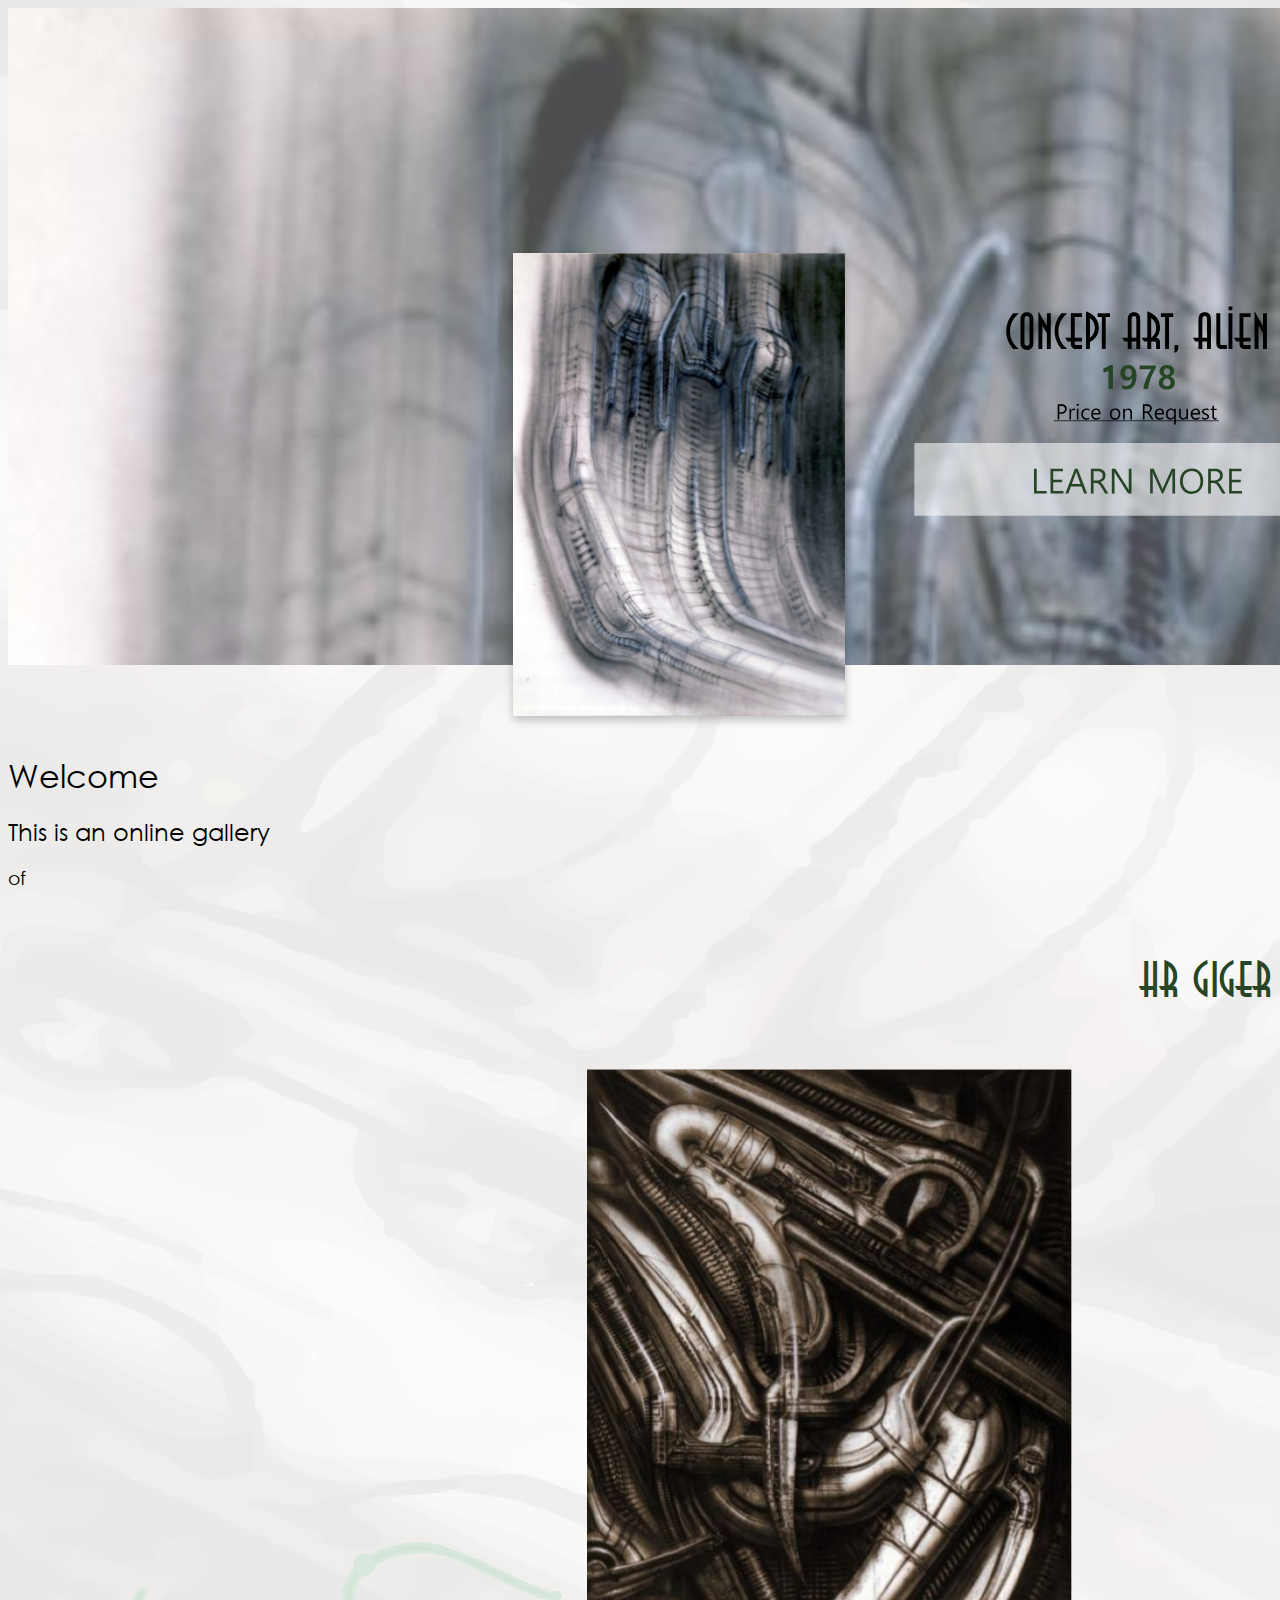
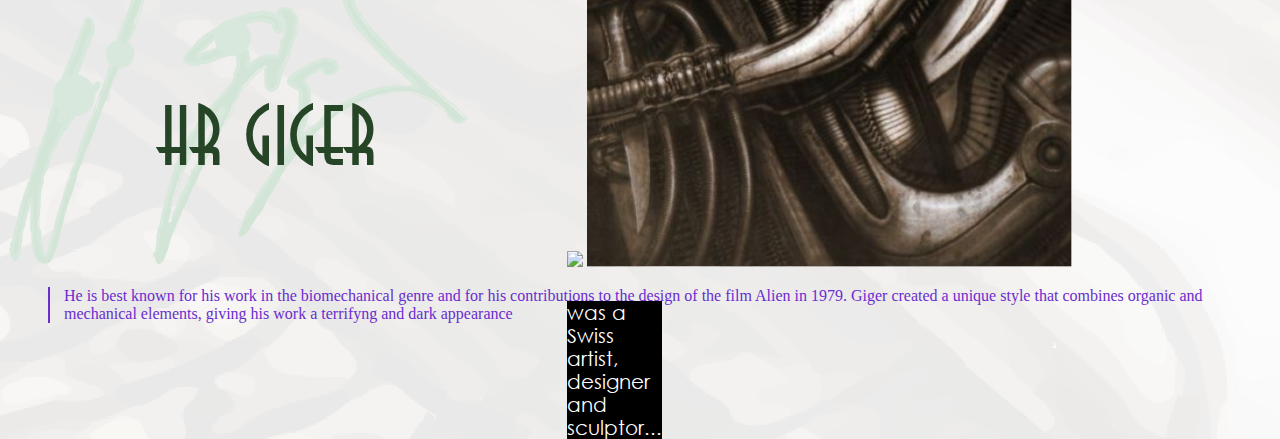
==== home.html @ b07eece2 "22" ====
<!DOCTYPE html>
<html lang="en">

<head>
    <meta charset="UTF-8">
    <meta name="viewport" content="width=device-width, initia-scale=1.0">
    <link rel="stylesheet" href="h1.css">
    <title>Document</title>
    <style type="text/css"> 
        H1,H2,h3 { 
         font-family: Century Gothic-Regular;
        
         font-weight: lighter;
         
        }

       </style>
    <style type="text/css"> 
        H4 { 
         font-family: Anastasia-Regular;
        
         font-weight: lighter;
         font-size: 300%;
         color: #264426;
         text-align: right;
        }
       </style>
</head>
<body background="./images/home/back.svg">
    
    <img src="images\home\banner.svg"/>
    <h1 font-size: 50%> Welcome </h1>
    <h2 font-size: 300% > This is an online gallery </h2>
    <h3 font-size: 200% > of </h3>
    <h4> HR GIGER </h4>
    
<div class = example1>
    <img src="images\home\pod.svg">
    <span>HR GIGER</span>
</div>    
<div class = example2>
    <img src="images\home\ph1.svg">
    <span>was a Swiss artist, designer and sculptor...</span>
</div>
<img src="images\home\ph2.svg">
</p>

<blockquote>
  <p font-family: Anastasia-Regular>
    He is best known for his work in the biomechanical genre and for his contributions to
        the design of the film Alien in 1979. Giger created a unique style that combines organic
             and mechanical elements, giving his work a terrifyng and dark appearance
  </p>
</blockquote>



</body>
</html>
---- h1.css ----
@font-face {
  font-family: "Anastasia-Regular";
  src: url("./fonts/ANASTAS.TTF");
  font-style: normal;
  font-display: swap;
}
@font-face {
  font-family: "Century Gothic-Regular";
  src: url("./fonts/centurygothic.ttf");
  font-style: normal;
  font-display: swap;
}
.home{
  color: black;
  font-size: 2em;
  font-family: "Century Gothic-Regular";
  margin-top: 35px;
}
img.background {
  min-height: 100%;
  min-width: 640px;
  width: 100%;
  height: auto;
  position: fixed;
  top: 0;
  left: 0;

  /* Зависит от размера изображения */
  @media screen and (max-width: 640px){
	img.bg {
	  left: 50%;
	  margin-left: -320px;
	}
  }
}
img.logo {
  min-height: 76%;
  min-width: 640px;
  width: 30%;
  height: auto;
  position: fixed;
  top: 350;
  left: 0;


  @media screen and (max-width: 640px){
	img.bg {
	  left: 50%;
	  margin-left: -320px;
	}
  }
}

.menu-text{
  color: #F1EEE9;
  font-size: 2em;
  font-family: "Century Gothic-Regular";
  margin-top: 35px;
}

.left {
  text-align: left;
}

.center {
  text-align: center;
}

.right {
  text-align: right;
}

.justify {
  text-align: justify;
}


.example1 {
  display:inline-block;  
  position:relative;

}
.example1 span {
  display:inline-block;
  position:absolute;
  top:150px;  
  left:150px;
   
  /* Оформление текста */
  font-family: Anastasia-Regular;
        
  font-weight: lighter;
  font-size: 500%;
  color: #264426;
  

}

.example2 {
  display:inline-block;  
  position:relative;

}
.example2 span {
  display:inline-block;
  position:absolute;
  top:50px;  
  left:0px;
   
  /* Оформление текста */
  color:#FFF;
  font-family:Century Gothic-Regular;
  font-size:20px;
   
  /* Фон */
  background-color:black;

}
blockquote {
  padding-left: 14px;
  border-left: 2px solid #6a2cce;

  color: #6a2cce;
}
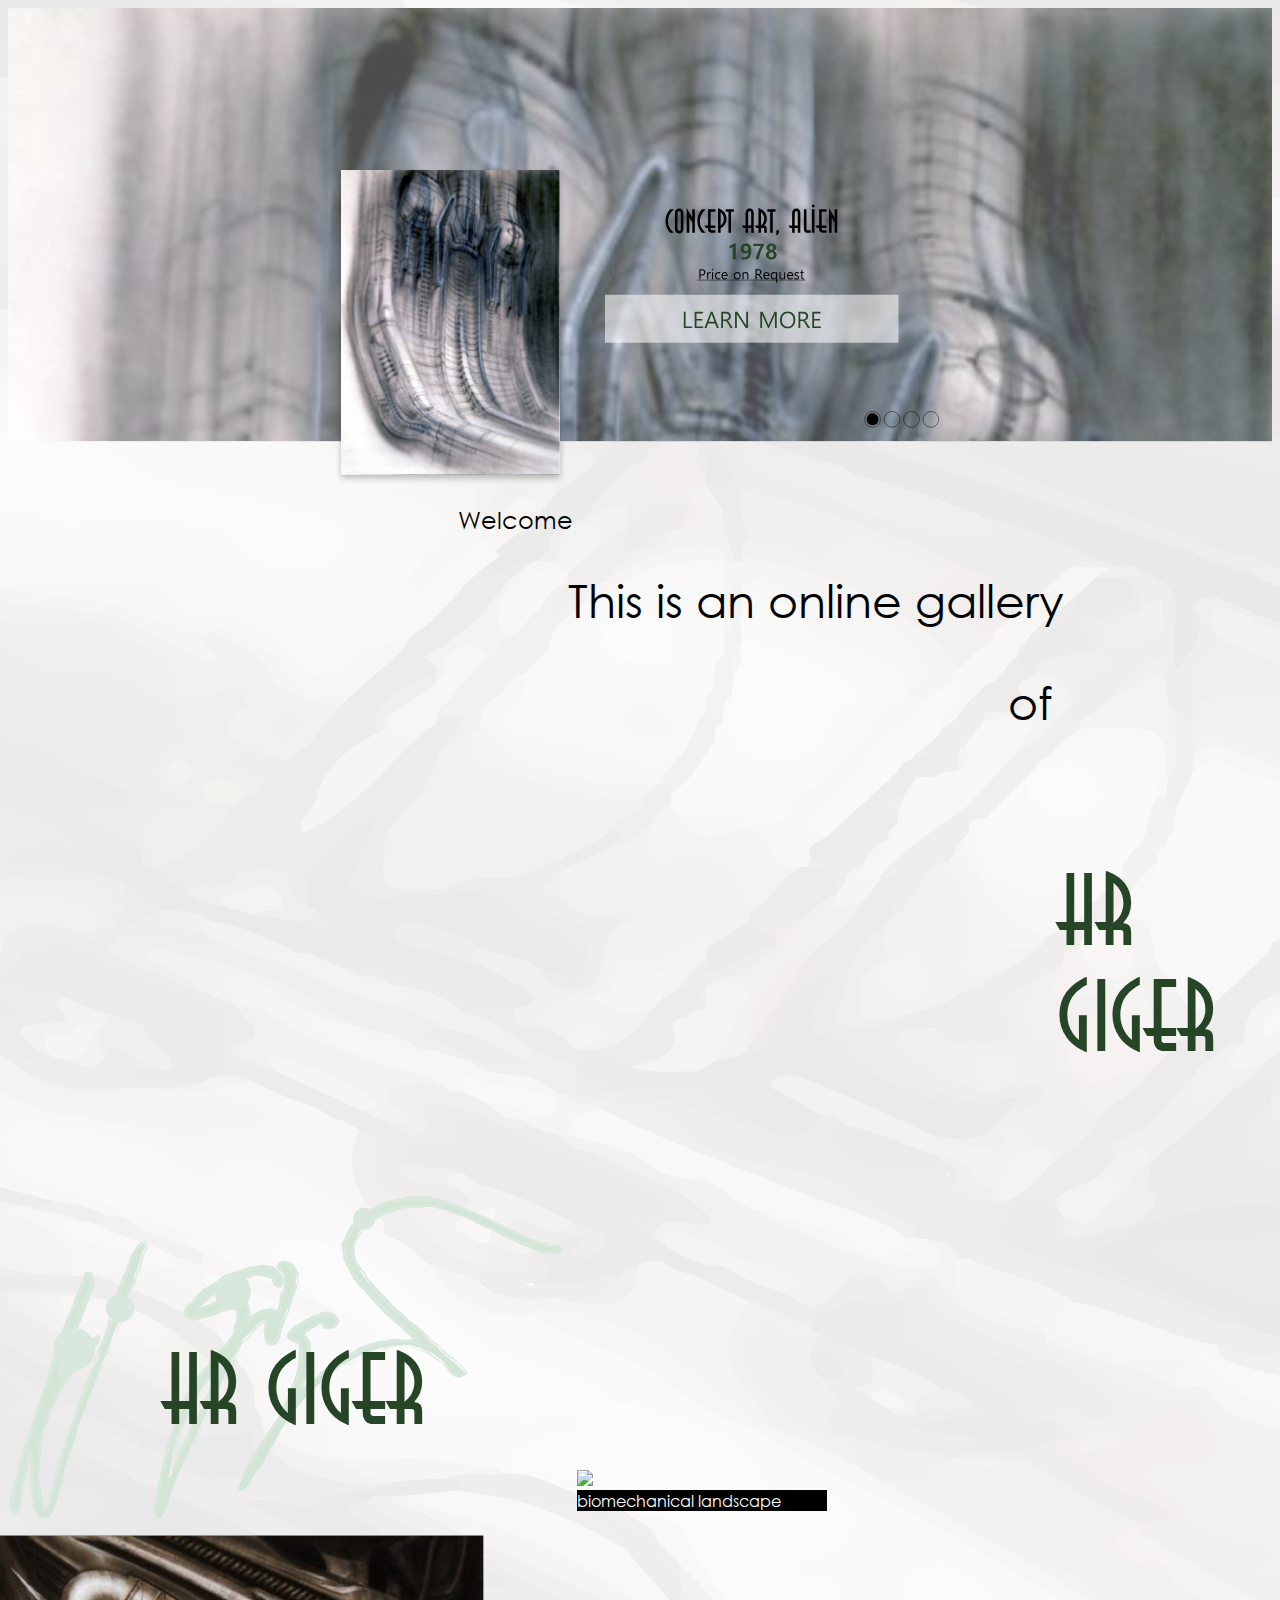
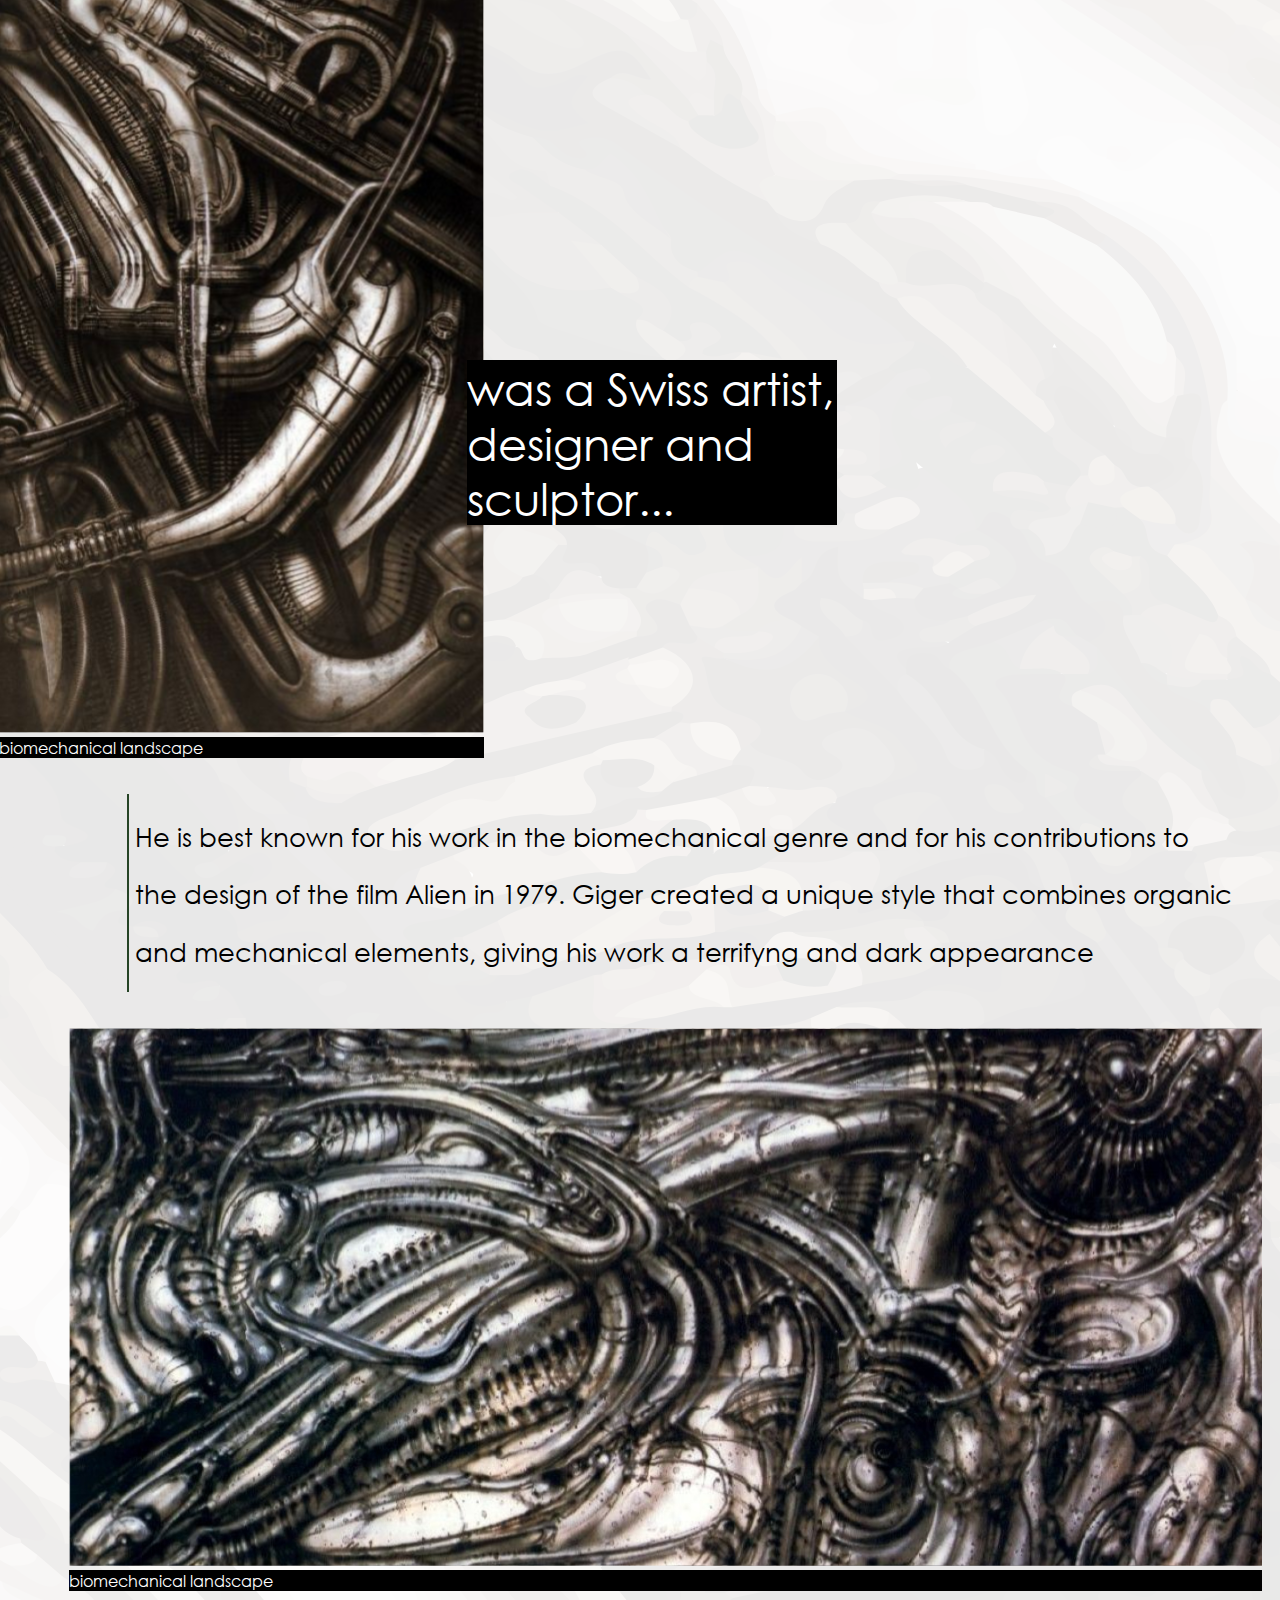
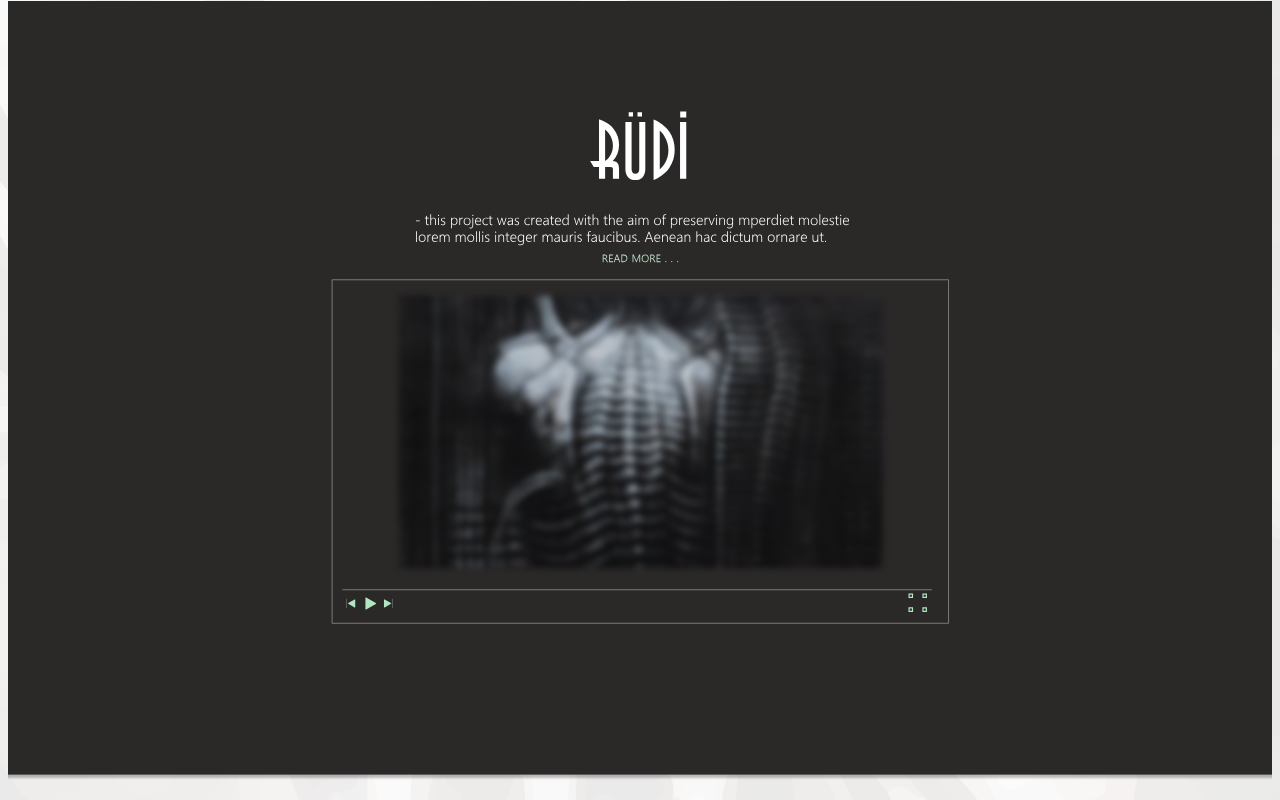
==== commit 6385d3da: "33" ====
--- a/home.html
+++ b/home.html
@@ -8,11 +8,27 @@
     <link rel="stylesheet" href="h1.css">
     <title>Document</title>
     <style type="text/css"> 
-        H1,H2,h3 { 
+        H1 { 
+         font-family: Century Gothic-Regular;
+         padding-left: 450px;
+         font-weight: lighter;
+
+         font-size: 150%
+        }
+        
+        H2 { 
          font-family: Century Gothic-Regular;
         
          font-weight: lighter;
-         
+         padding-left: 560px;
+         font-size: 285%
+        }
+        H3 { 
+         font-family: Century Gothic-Regular;
+        
+         font-weight: lighter;
+         padding-left: 1000px;
+         font-size: 285%
         }
 
        </style>
@@ -21,40 +37,57 @@
          font-family: Anastasia-Regular;
         
          font-weight: lighter;
-         font-size: 300%;
+         font-size: 600%;
          color: #264426;
-         text-align: right;
+         padding-left: 1050px;
         }
        </style>
 </head>
 <body background="./images/home/back.svg">
     
     <img src="images\home\banner.svg"/>
-    <h1 font-size: 50%> Welcome </h1>
-    <h2 font-size: 300% > This is an online gallery </h2>
-    <h3 font-size: 200% > of </h3>
+    <h1> Welcome </h1>
+    <h2> This is an online gallery </h2>
+    <h3> of </h3>
     <h4> HR GIGER </h4>
-    
+<div>    
 <div class = example1>
     <img src="images\home\pod.svg">
     <span>HR GIGER</span>
 </div>    
 <div class = example2>
-    <img src="images\home\ph1.svg">
+    <figure style="float:right; margin: 0px 0px 0px 0px">
+        
+        <img src="images\home\ph1.svg">
+        <figcaption>biomechanical landscape</figcaption>
+      </figure>
+   
     <span>was a Swiss artist, designer and sculptor...</span>
 </div>
-<img src="images\home\ph2.svg">
-</p>
+</div>
+<div>
+<figure style="float:left; margin: 0px 0px 0px -19px">
+    
+    <img src="images\home\ph2.svg">
+    <figcaption>biomechanical landscape</figcaption>
+  </figure>
+
 
 <blockquote>
-  <p font-family: Anastasia-Regular>
-    He is best known for his work in the biomechanical genre and for his contributions to
-        the design of the film Alien in 1979. Giger created a unique style that combines organic
-             and mechanical elements, giving his work a terrifyng and dark appearance
-  </p>
+  <p>
+    He is best known for his work in the biomechanical genre and for his contributions to</p>
+<p>the design of the film Alien in 1979. Giger created a unique style that combines organic</p>
+<p> and mechanical elements, giving his work a terrifyng and dark appearance</p>
+  
 </blockquote>
+<figure style="float:right; margin: 0px 0px 0px -19px">
+    
+    <img src="images\home\ph3.svg">
+    <figcaption>biomechanical landscape</figcaption>
+  </figure>
+</div>
 
-
+<p><img src="images\home\vremen.svg", width="100%"></p>
 
 </body>
 </html>--- a/h1.css
+++ b/h1.css
@@ -78,19 +78,19 @@
 .example1 {
   display:inline-block;  
   position:relative;
-
+  
 }
 .example1 span {
   display:inline-block;
   position:absolute;
-  top:150px;  
-  left:150px;
+  top:140px;  
+  left:155px;
    
   /* Оформление текста */
   font-family: Anastasia-Regular;
         
   font-weight: lighter;
-  font-size: 500%;
+  font-size: 600%;
   color: #264426;
   
 
@@ -99,26 +99,51 @@
 .example2 {
   display:inline-block;  
   position:relative;
+  
 
 }
 .example2 span {
   display:inline-block;
   position:absolute;
-  top:50px;  
-  left:0px;
+  top:500px;  
+  left:-100px;
    
   /* Оформление текста */
   color:#FFF;
   font-family:Century Gothic-Regular;
-  font-size:20px;
+  font-size:45px;
    
   /* Фон */
   background-color:black;
 
 }
 blockquote {
-  padding-left: 14px;
-  border-left: 2px solid #6a2cce;
+  float:right;
+  font-family: Century Gothic-Regular;
+  padding-left: 6px;
+  border-left: 2px solid #264426;
+  font-size: 160%;
+  color: black;
+}
 
-  color: #6a2cce;
+figure {
+  /* задаём рамку и внутренние отступы для контента */
+  
+  padding: 10px;
+  /* минимальная ширина блока, после которой не происходит масштабирование */
+  min-width: 250px;
+}
+
+figcaption {
+  /* тэг идет первым в блоке - подпись будет сверху */
+  /* выравнивание по центру, и изменим фон */
+  text-align: left;
+  background: black;
+  font-family: "Century Gothic-Regular";
+  color: white;
+}
+
+img {
+  /* картинка займет всю доступную ширину блока figure*/
+  width: 100%;
 }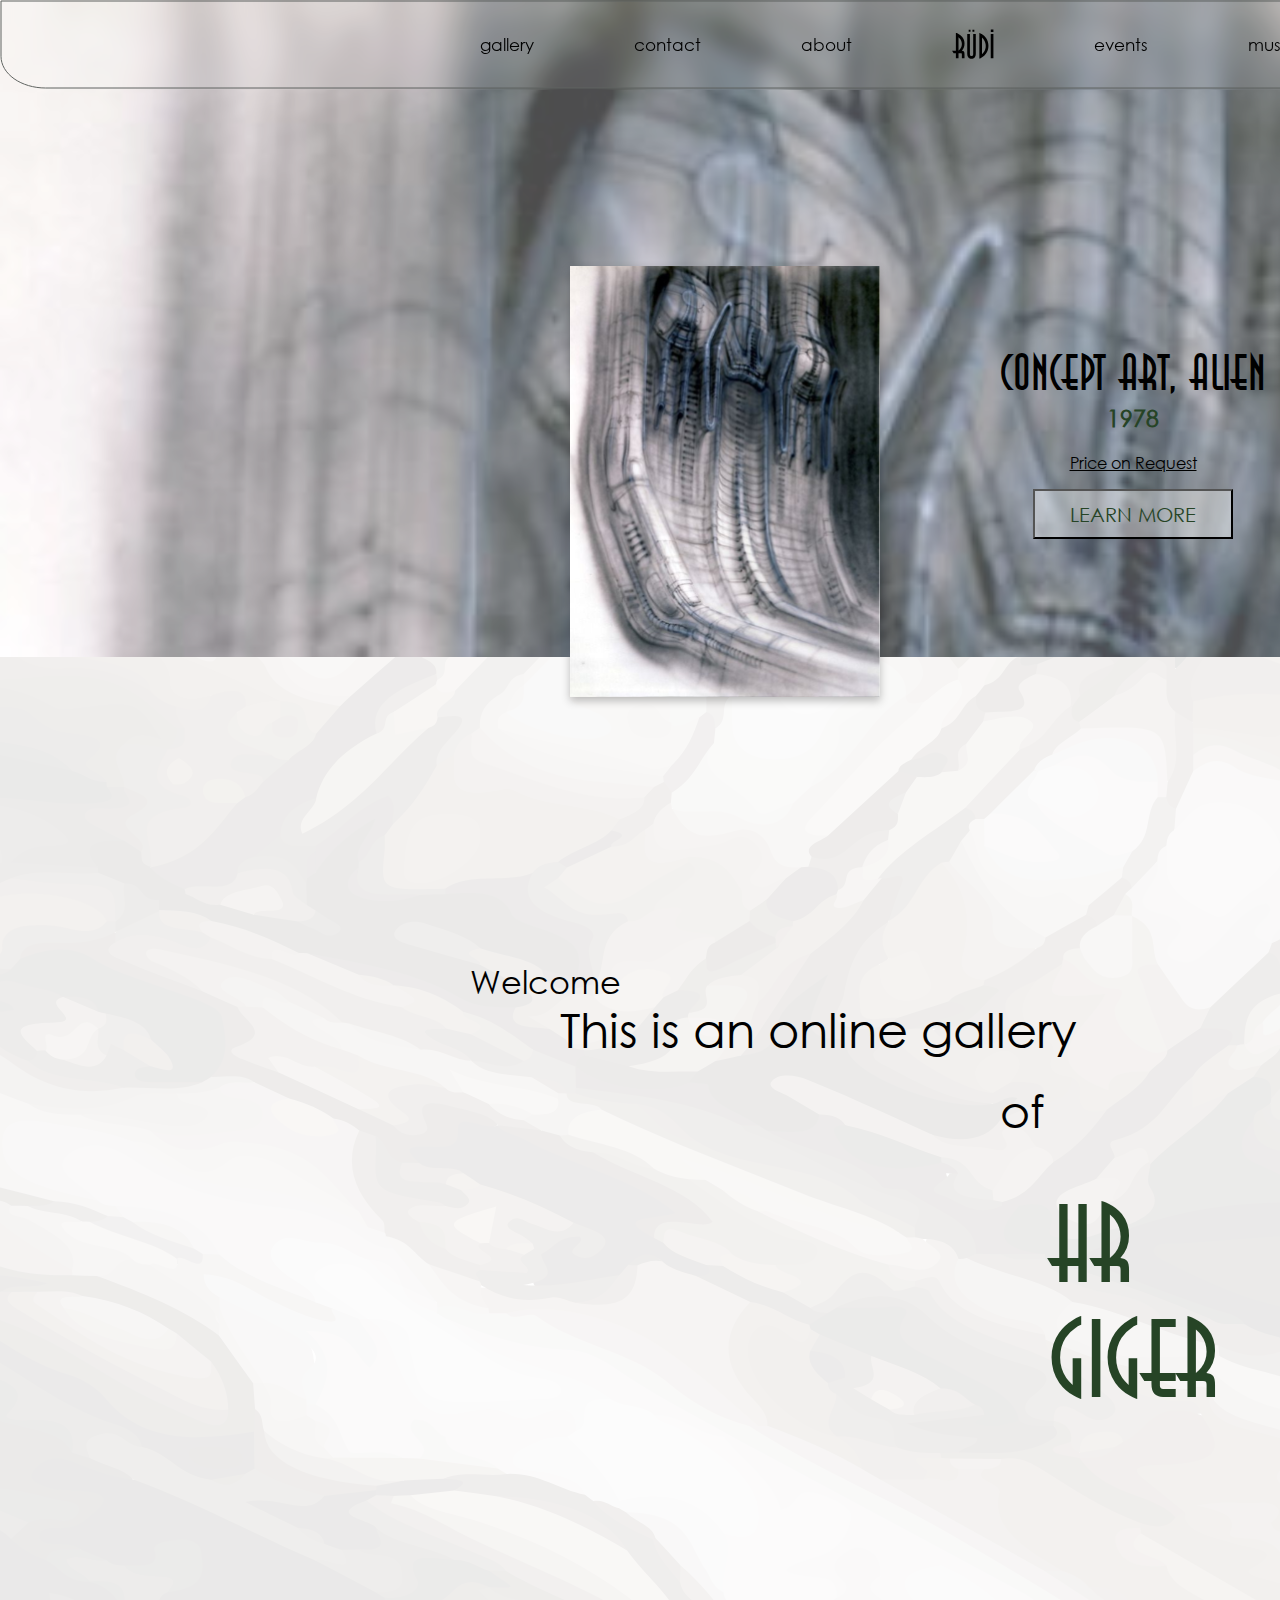
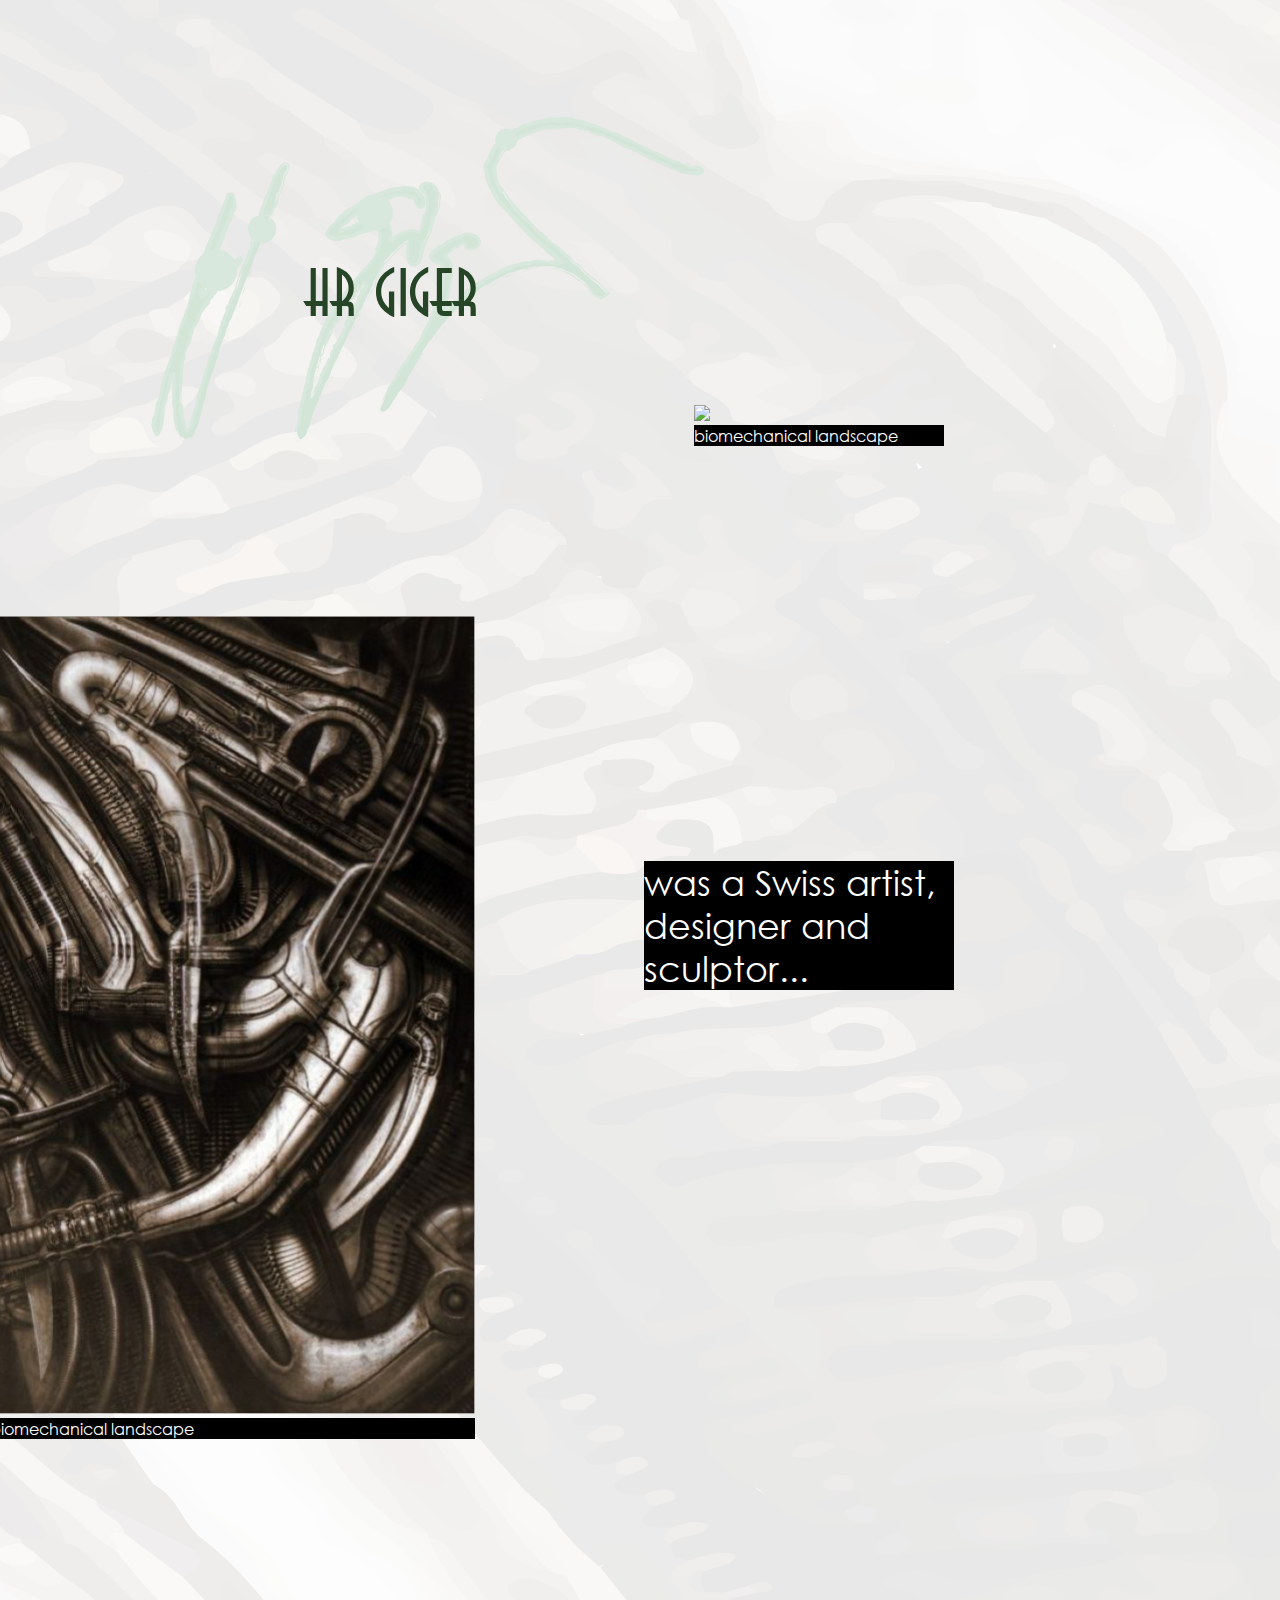
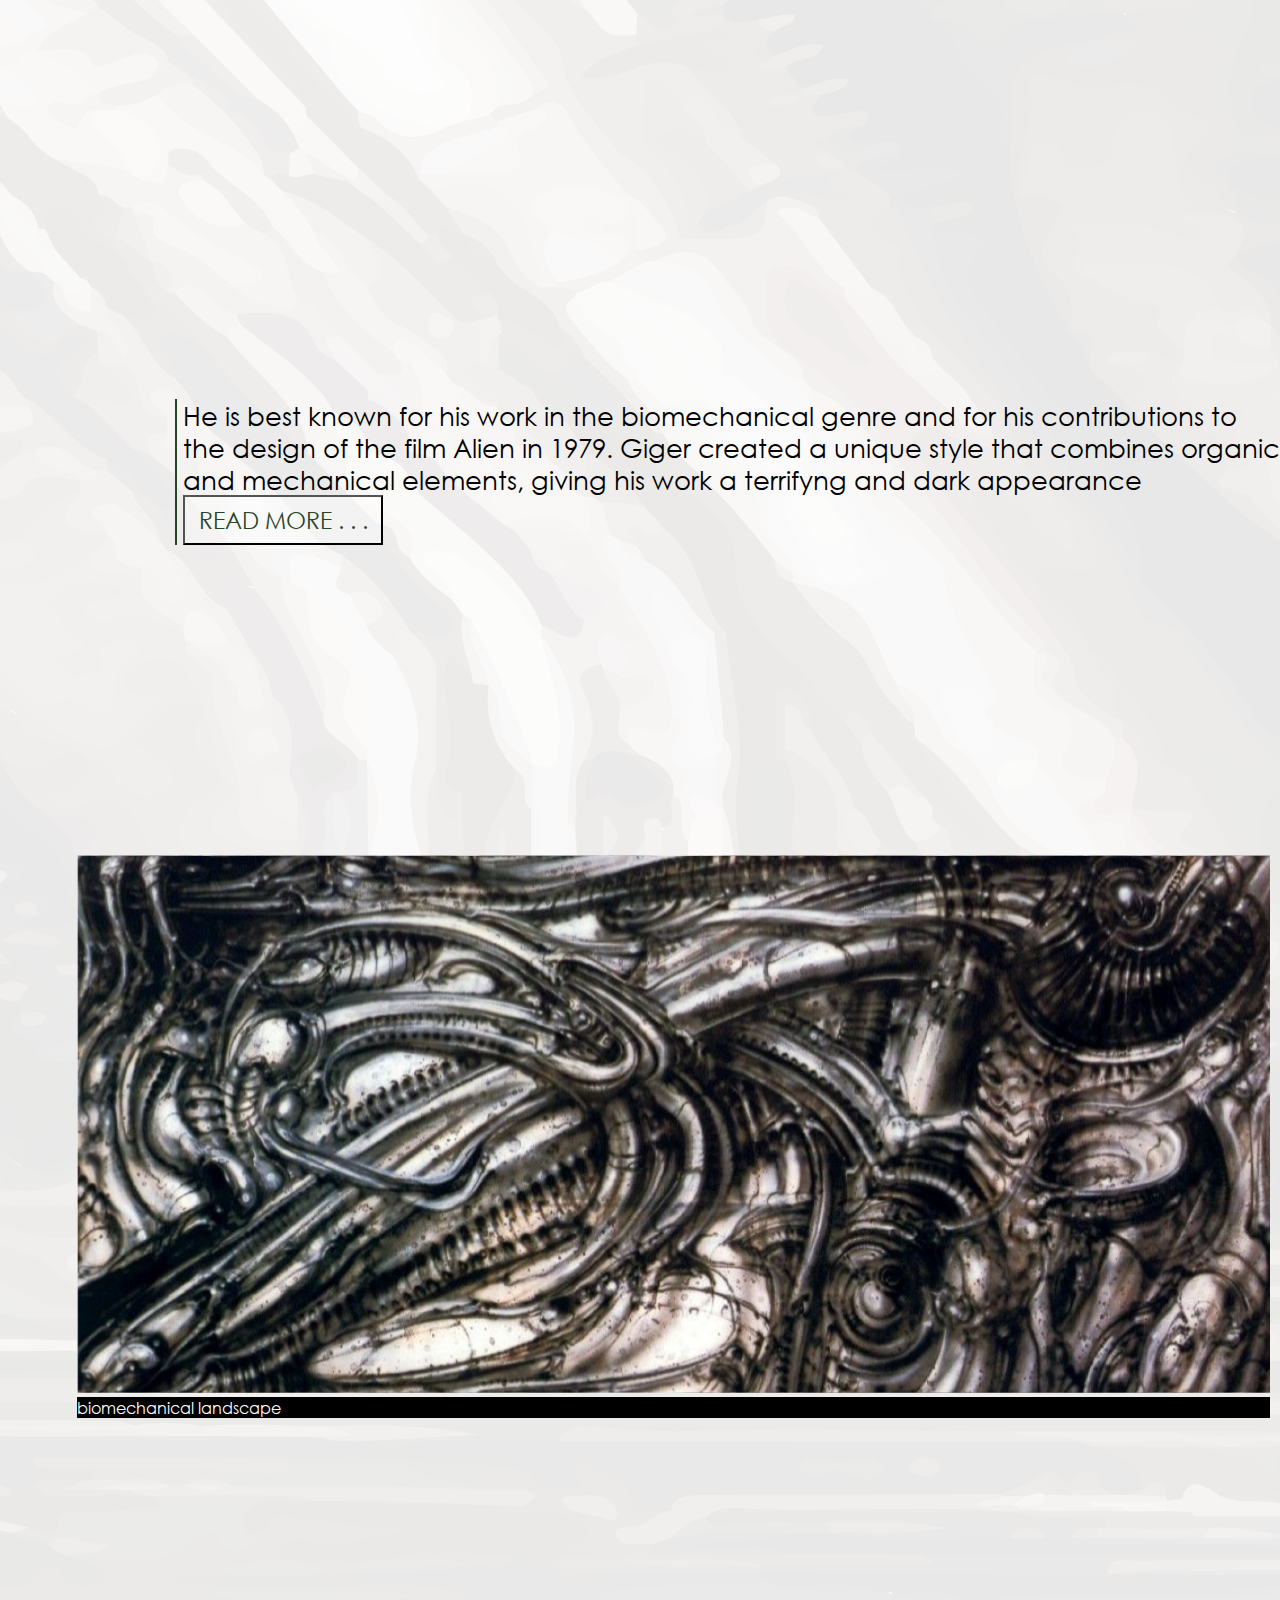
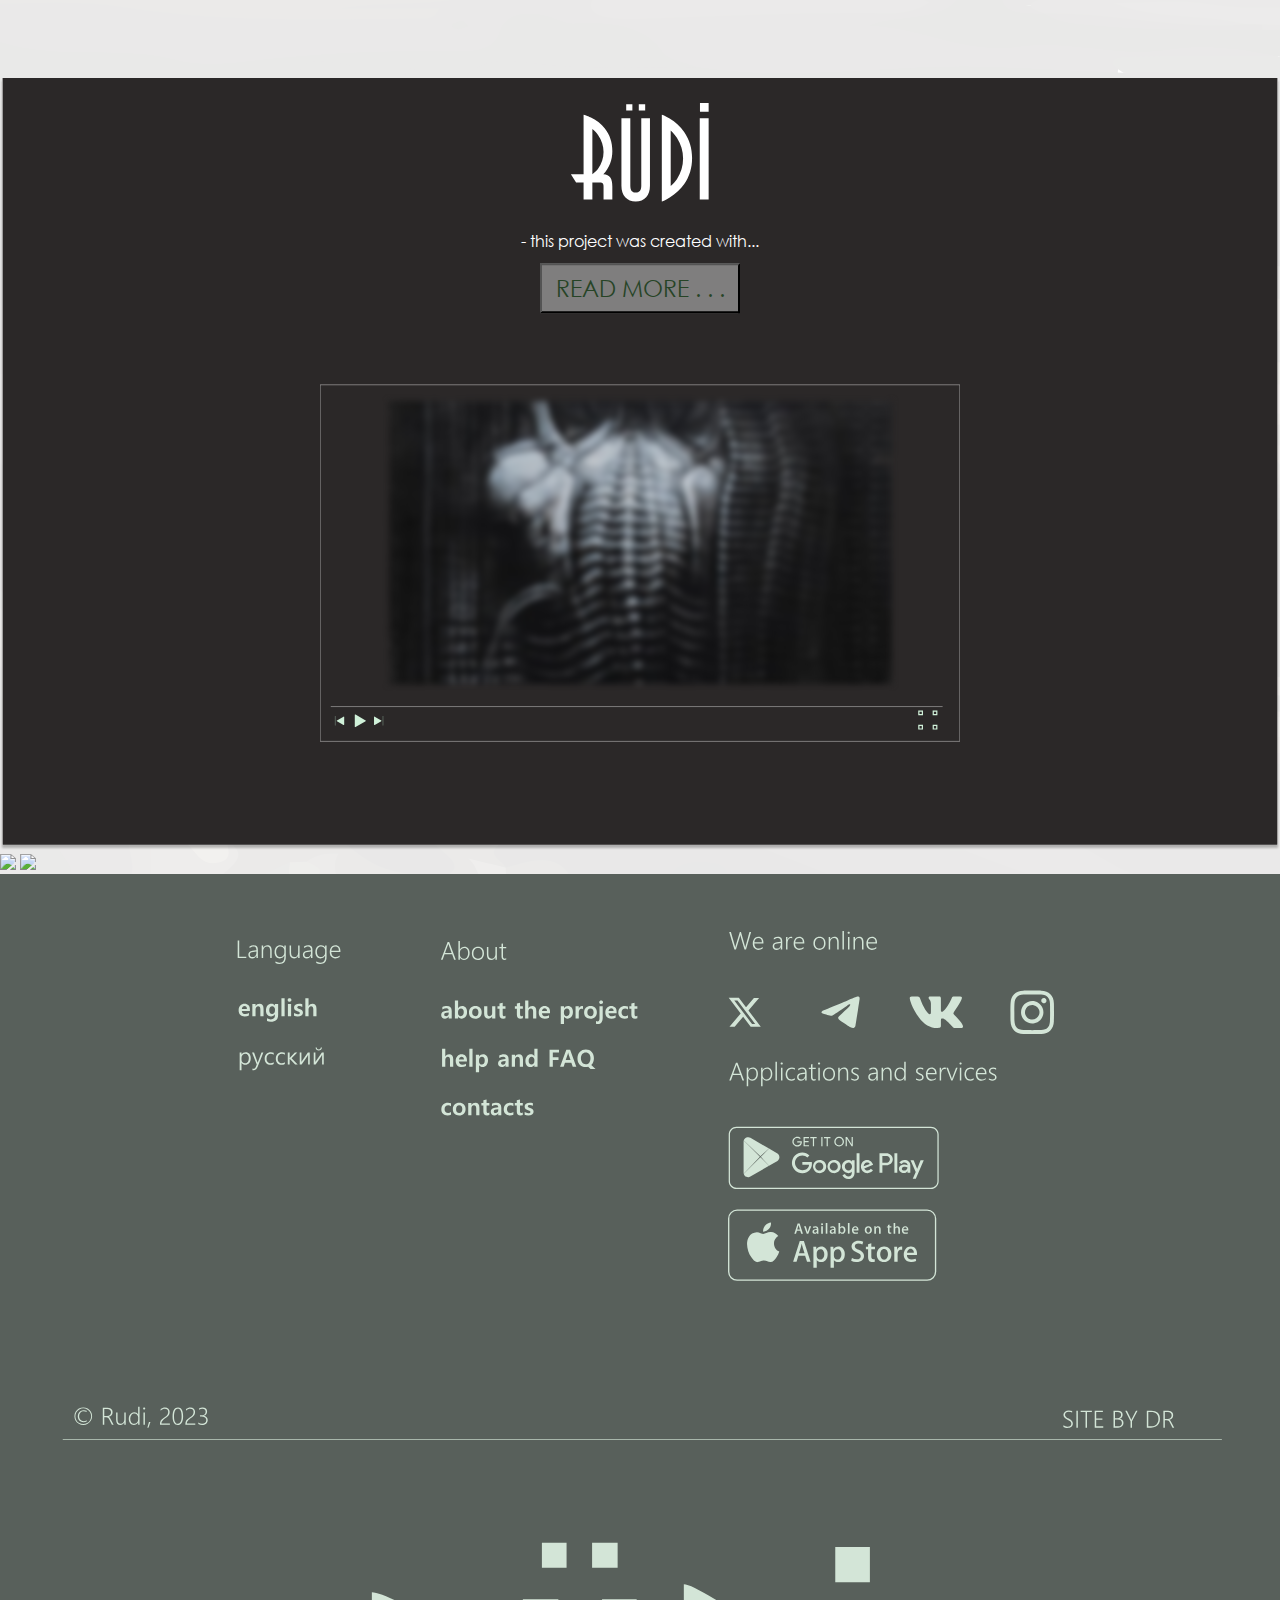
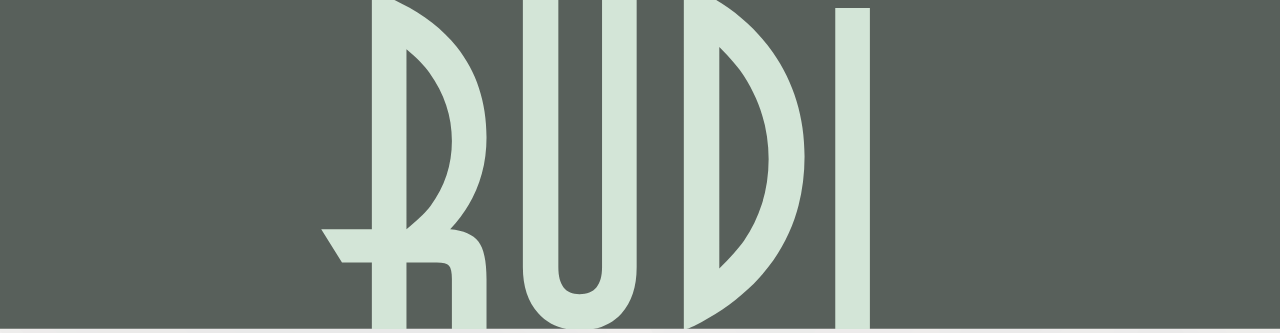
==== commit c0675cf8: "MNE NADOELO" ====
--- a/home.html
+++ b/home.html
@@ -6,14 +6,15 @@
     <meta charset="UTF-8">
     <meta name="viewport" content="width=device-width, initia-scale=1.0">
     <link rel="stylesheet" href="h1.css">
+    <link rel="icon" href="favicon.ico" type="image/x-icon">
     <title>Document</title>
     <style type="text/css"> 
         H1 { 
          font-family: Century Gothic-Regular;
-         padding-left: 450px;
+         padding-left: 470px;
          font-weight: lighter;
-
-         font-size: 150%
+         margin-top: 300px;
+         font-size: 200%
         }
         
         H2 { 
@@ -21,14 +22,30 @@
         
          font-weight: lighter;
          padding-left: 560px;
-         font-size: 285%
+         font-size: 300%
         }
         H3 { 
          font-family: Century Gothic-Regular;
         
          font-weight: lighter;
          padding-left: 1000px;
+         font-size: 285%;
+         margin-top: 0.5em
+        }
+        H6 { 
+         font-family: Century Gothic-Regular;
+         color: #264426;
+         font-weight: bold;
+       
          font-size: 285%
+        }
+        H7 { 
+         font-family: Century Gothic-Regular;
+        
+         font-weight: lighter;
+         text-decoration: underline;
+  
+         font-size: 200%
         }
 
        </style>
@@ -37,15 +54,55 @@
          font-family: Anastasia-Regular;
         
          font-weight: lighter;
-         font-size: 600%;
+         font-size: 650%;
          color: #264426;
          padding-left: 1050px;
+         margin-top: 50px;
+         margin-bottom: 300px;
+        }
+        H5 { 
+         font-family: Anastasia-Regular;
+        
+         font-weight: lighter;
+         font-size: 600%;
+         color: black;
         }
        </style>
 </head>
 <body background="./images/home/back.svg">
+  <div class="plashka">
     
-    <img src="images\home\banner.svg"/>
+    
+
+    <a href="#gallery"  style="margin: 20px 0px 0px 430px" >gallery</a>
+    <a href="#contacts" style="margin: 20px 0px 0px 0px">contact</a>
+    <a href="#about" style="margin: 20px 0px 0px 0px">about</a>
+    <a href="index.html" style="margin: 15px 0px 0px 0px"><img src="images\home\Rüdi_icon.svg" width="30"
+      height="30"></a>
+    <a href="#events" style="margin: 20px 0px 0px 0px">events</a>
+    <a href="#events" style="margin: 20px 0px 0px 0px">museam</a>
+    <a href="#main" style="margin: 20px 0px 0px 0px"><img src="images\home\lupa.svg" width="25"
+      height="25"></a>
+    
+    
+      
+
+  </div>
+  
+  <div class = banner>
+    <img src="images\home\banner_back.svg">
+    <img src="images\home\banner_img1.svg" class = "inner">
+    <img src="images\home\banner_list1.svg" class = "inner2">
+    
+    <span><h5>CONCEPT ART, ALIEN</h5>
+      <h6>1978</h6>
+      <h7>Price on Request</h7>
+      <p><button class="picture__button">LEARN MORE</button></p></span>
+</div> 
+  
+
+    
+    
     <h1> Welcome </h1>
     <h2> This is an online gallery </h2>
     <h3> of </h3>
@@ -56,7 +113,7 @@
     <span>HR GIGER</span>
 </div>    
 <div class = example2>
-    <figure style="float:right; margin: 0px 0px 0px 0px">
+    <figure>
         
         <img src="images\home\ph1.svg">
         <figcaption>biomechanical landscape</figcaption>
@@ -66,19 +123,21 @@
 </div>
 </div>
 <div>
-<figure style="float:left; margin: 0px 0px 0px -19px">
+<figure style="float:left; margin: 0px 0px 0px -20px;         margin-top: 150px;
+margin-bottom: 300px;">
     
     <img src="images\home\ph2.svg">
     <figcaption>biomechanical landscape</figcaption>
   </figure>
 
 
-<blockquote>
+<blockquote style="          margin-top: 250px;
+margin-bottom: 300px;">
   <p>
     He is best known for his work in the biomechanical genre and for his contributions to</p>
 <p>the design of the film Alien in 1979. Giger created a unique style that combines organic</p>
 <p> and mechanical elements, giving his work a terrifyng and dark appearance</p>
-  
+<button class = "readmore">READ MORE . . .</button>
 </blockquote>
 <figure style="float:right; margin: 0px 0px 0px -19px">
     
@@ -87,7 +146,26 @@
   </figure>
 </div>
 
-<p><img src="images\home\vremen.svg", width="100%"></p>
+
+
+
+
+<div class = videoblock>
+  <img src="images\home\brownback.svg">
+  
+
+  
+  <span>
+    <p><img src="images\home\Rüdi_wht.svg" width="100" height="100"></p>
+    <p>- this project was created with...</p>
+    <p><button class = "readmore">READ MORE . . .</button></p>
+    <p><img src="images\home\video.svg" width="500" height="500" ></p>
+   </span>
+    
+</div> 
+<img src="images\home\exibitions_vremen.svg">
+<img src="images\home\spot_vremen.svg">
+<img src="images\home\podval_vremen.svg">
 
 </body>
 </html>--- a/h1.css
+++ b/h1.css
@@ -1,3 +1,8 @@
+* {
+  margin:  0;
+  padding: 1;
+ 
+  }
 @font-face {
   font-family: "Anastasia-Regular";
   src: url("./fonts/ANASTAS.TTF");
@@ -78,7 +83,7 @@
 .example1 {
   display:inline-block;  
   position:relative;
-  
+  left:150px;
 }
 .example1 span {
   display:inline-block;
@@ -90,7 +95,7 @@
   font-family: Anastasia-Regular;
         
   font-weight: lighter;
-  font-size: 600%;
+  font-size: 400%;
   color: #264426;
   
 
@@ -99,24 +104,80 @@
 .example2 {
   display:inline-block;  
   position:relative;
-  
-
+
+  margin: 0px 0px 0px 125px
+   
 }
 .example2 span {
   display:inline-block;
   position:absolute;
-  top:500px;  
-  left:-100px;
+  top:466px;  
+  left:-40px;
    
   /* Оформление текста */
   color:#FFF;
   font-family:Century Gothic-Regular;
-  font-size:45px;
+  font-size:35px;
    
   /* Фон */
   background-color:black;
 
 }
+
+.example3 {
+  display:inline-block;  
+  position:relative;
+  margin-top: 400px;
+  margin-bottom: 300px;
+
+}
+
+.banner {
+  display:inline-block;  
+  position:sticky;
+  margin: 0px -1060px 0px 0px;
+}
+.inner {
+  position: absolute;
+  top: 260px;
+  left: 500px;
+  width: 450px;
+  height: 450px;
+}
+.inner2 {
+  position: absolute;
+  top: 550px;
+  left: 1450px;
+  width: 100px;
+  height: 100px;
+}
+.picture__button{
+  width: 200px;
+  height: 50px;
+  top:5px;
+  right:5px;
+  z-index:1;
+  background: rgba(255, 255, 255, 0.4);
+  font-family: "Century Gothic-Regular";
+  font-size:20px;
+  font-weight:light;
+  color:#264426;
+}
+
+.banner span {
+  display:inline-block;
+  position:absolute;
+  top:350px;  
+  left:1000px;
+  text-align: center;
+  font-size: 50%;
+  line-height: 45px;
+
+
+
+}
+
+
 blockquote {
   float:right;
   font-family: Century Gothic-Regular;
@@ -146,4 +207,121 @@
 img {
   /* картинка займет всю доступную ширину блока figure*/
   width: 100%;
-}+}
+
+
+
+
+
+
+
+figure {
+  /* задаём рамку и внутренние отступы для контента */
+  
+  padding: 10px;
+  /* минимальная ширина блока, после которой не происходит масштабирование */
+  min-width: 250px;
+}
+
+figcaption {
+  /* тэг идет первым в блоке - подпись будет сверху */
+  /* выравнивание по центру, и изменим фон */
+  text-align: left;
+  background: black;
+  font-family: "Century Gothic-Regular";
+  color: white;
+}
+
+img {
+  /* картинка займет всю доступную ширину блока figure*/
+  width: 100%;
+}
+
+
+.plashka {
+  z-index: 2;
+
+  position: fixed;
+ 
+  width: 1921px;
+  height: 90px;
+ 
+  background: url("./images/home/PLASHKA.svg");
+  backdrop-filter: blur(10px);
+  background-repeat: no-repeat;
+
+}
+
+
+.plashka a{
+  display:inline-block;
+ 
+  float: left;
+  color: black;
+  text-align: center;
+  padding: 14px 50px;
+  text-decoration: none;
+  font-size: 17px;
+  font-family: "Century Gothic-Regular"
+}
+
+
+
+.plashka a:hover {
+  background-color: #ddd;
+  color: black;
+}
+.plashka a.active {
+  background-color: #4CAF50;
+  color: white;
+}
+
+
+.readmore{
+  width: 200px;
+  height: 50px;
+  top:50px;
+
+  z-index:1;
+  background: rgba(255, 255, 255, 0.4);
+  font-family: "Century Gothic-Regular";
+  font-size:23px;
+  font-weight:light;
+  color:#264426;
+}
+
+
+
+
+
+.videoblock {
+  display:inline-block;  
+  position:sticky;
+ 
+  margin-top: 250px;
+}
+.video {
+  position: absolute;
+  top: 0px;
+  left: 0px;
+  width: 300px;
+  height: 300px;
+}
+
+
+.videoblock span {
+  display:inline-block;
+
+
+  text-align: center;
+  font-size: 100%;
+  line-height: 45px;
+  font-family:"Century Gothic-Regular";
+
+  position: absolute;
+  top: 50%;
+  left: 50%;
+  transform: translate(-50%, -50%);
+  color:#FFF
+
+}
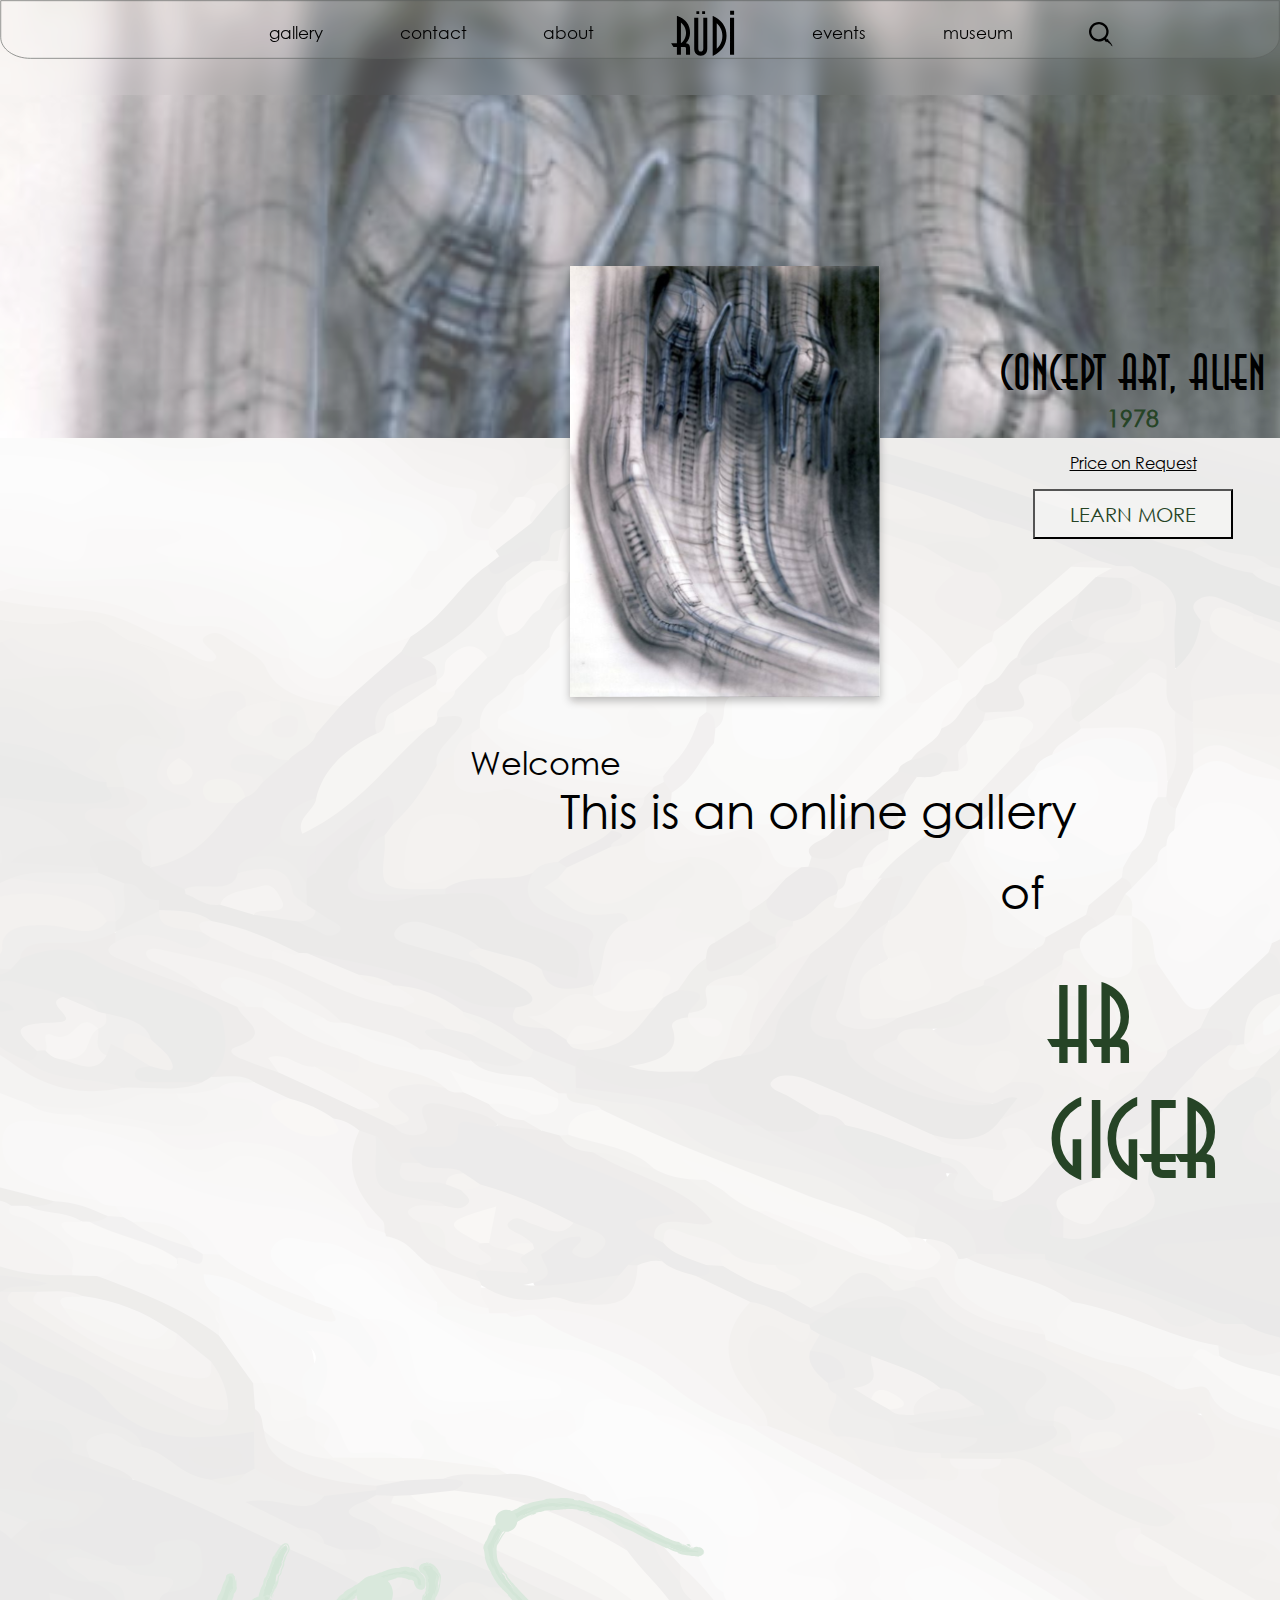
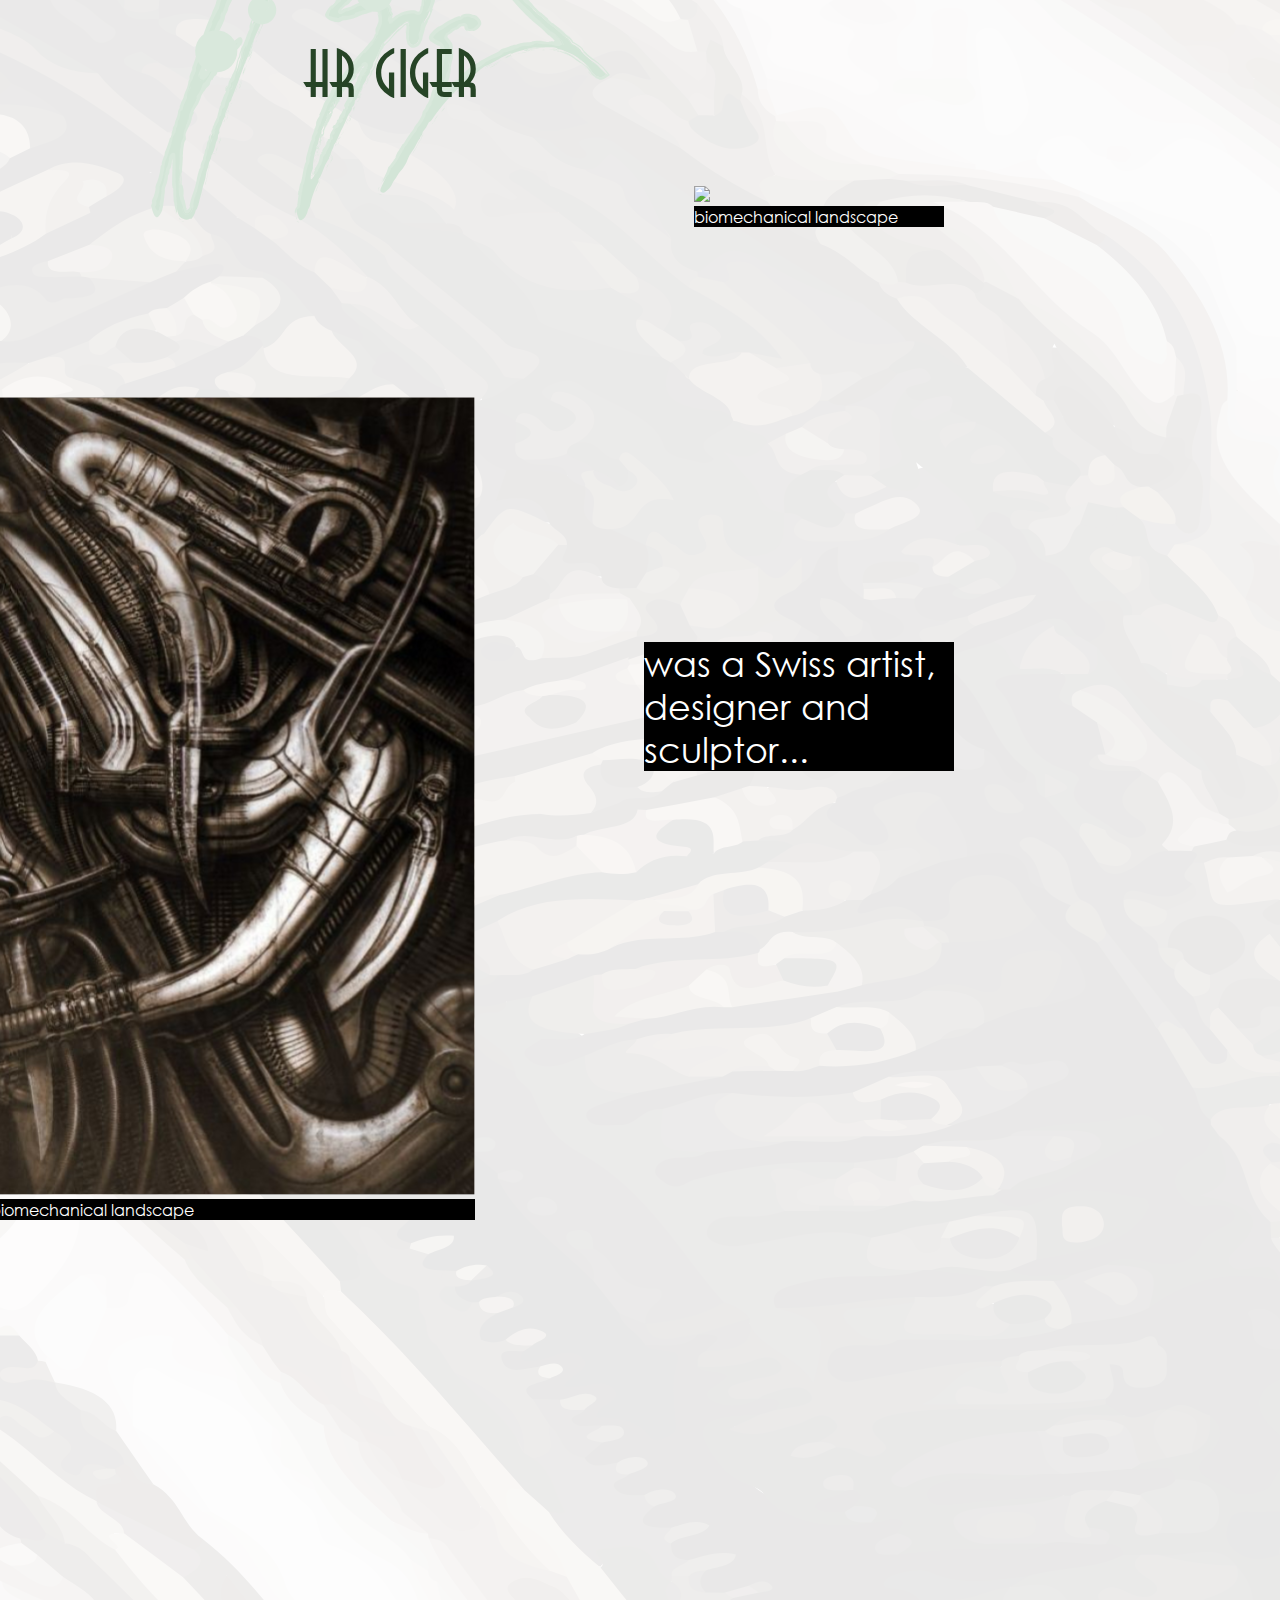
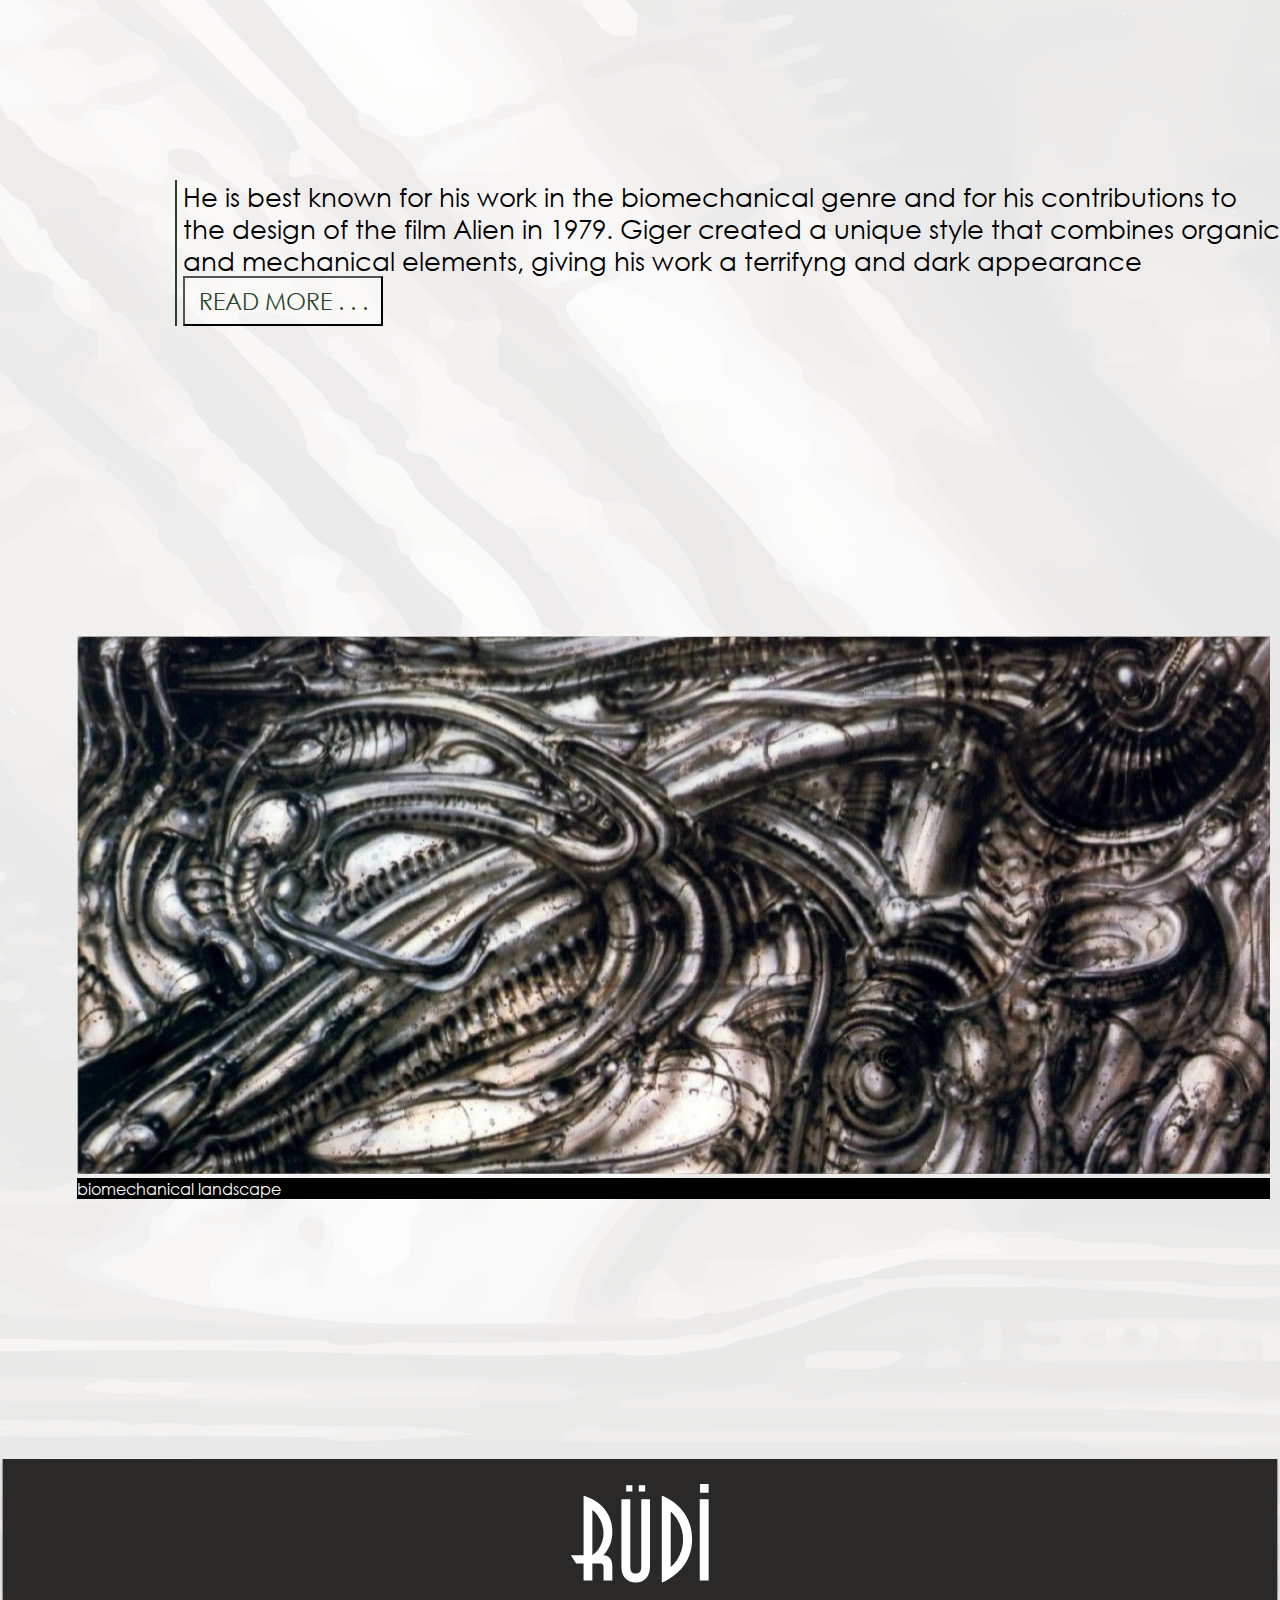
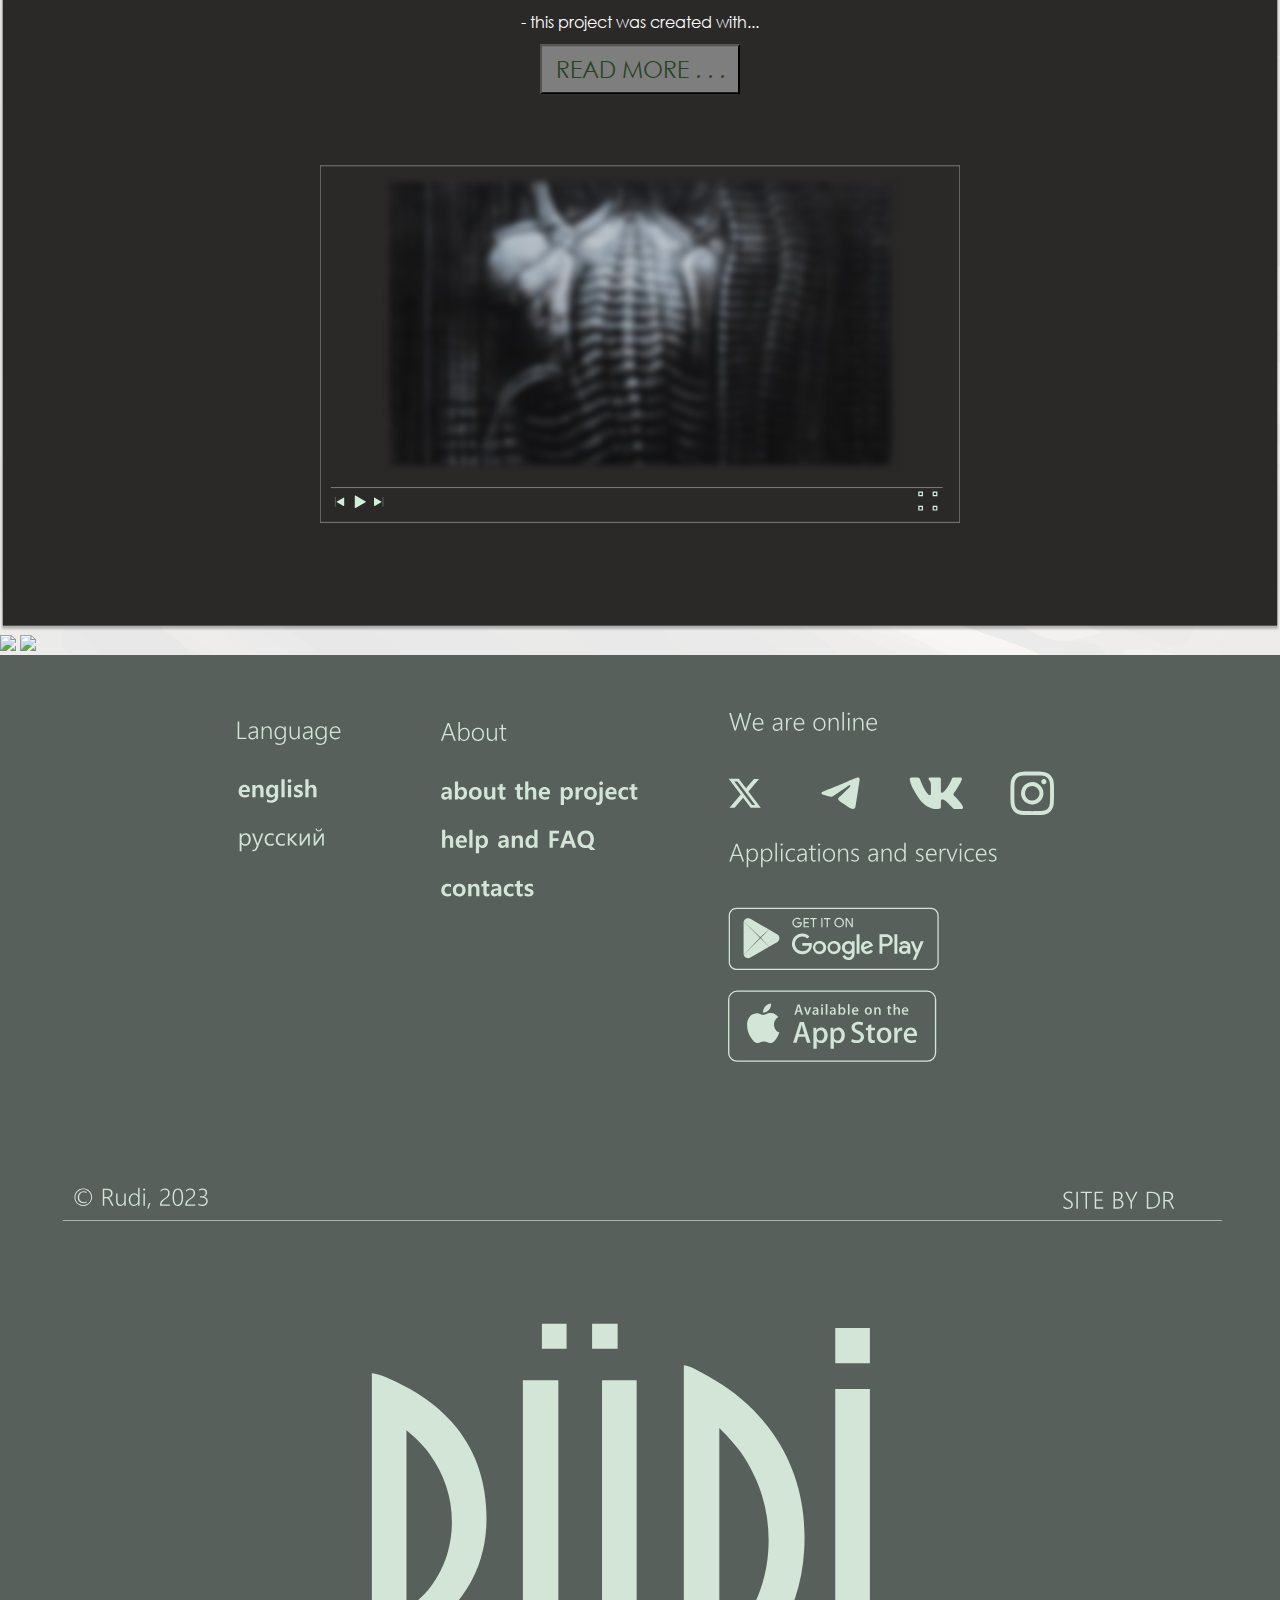
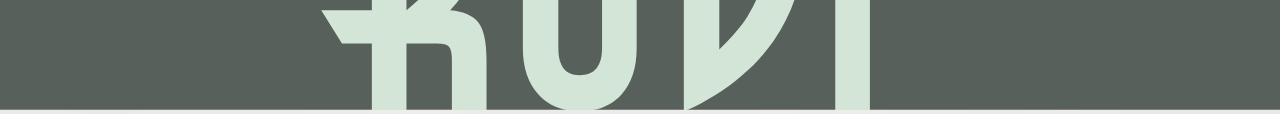
==== commit 63f9019e: "5445654" ====
--- a/home.html
+++ b/home.html
@@ -1,11 +1,23 @@
 
 <!DOCTYPE html>
 <html lang="en">
+<!-- "Комментарий:
+- Дизайн красивый, не нашел темной версии с сайта в figma, возможно это эксперимент в процессе реализации? В любом случае сайт достаточно сложный, поэтому так можно (критерий 3 зачёл). Надеюсь приобретенные навыки в html+css вдохновят на новые идеи в дизайне :)
+Была бы галочка, если бы не семантика тегов
+ 
+Поправить:
+- Встроить reset.css перед пдключением css файла, чтобы избавиться от нежелательных отступов
+- Стили прямо внутри html создают путанницу
+- Поправить форматирование в html и css (отступы)
+- Добавить семантические теги (страничка home явно делится на секции). Семантические теги h1, h2, h3, h4 использованы неверно (h1 - самое главное, h2 - менее главное на сайте,...)
 
+Совет: 
+- Видео тоже можно вставить (тег <video>, аналогично <image>, в презентации есть про это слайд" -->
 <head>
     <meta charset="UTF-8">
     <meta name="viewport" content="width=device-width, initia-scale=1.0">
     <link rel="stylesheet" href="h1.css">
+    
     <link rel="icon" href="favicon.ico" type="image/x-icon">
     <title>Document</title>
     <style type="text/css"> 
@@ -74,15 +86,15 @@
     
     
 
-    <a href="#gallery"  style="margin: 20px 0px 0px 430px" >gallery</a>
-    <a href="#contacts" style="margin: 20px 0px 0px 0px">contact</a>
-    <a href="#about" style="margin: 20px 0px 0px 0px">about</a>
-    <a href="index.html" style="margin: 15px 0px 0px 0px"><img src="images\home\Rüdi_icon.svg" width="30"
-      height="30"></a>
-    <a href="#events" style="margin: 20px 0px 0px 0px">events</a>
-    <a href="#events" style="margin: 20px 0px 0px 0px">museam</a>
-    <a href="#main" style="margin: 20px 0px 0px 0px"><img src="images\home\lupa.svg" width="25"
-      height="25"></a>
+    <a href="#gallery"  style="margin: 1.2% 0px 0px 18%" >gallery</a>
+    <a href="#contacts" style="margin: 1.2% 0px 0px 0px">contact</a>
+    <a href="#about" style="margin: 1.2% 0px 0px 0px">about</a>
+    <a href="index.html" style="margin: 0.3%  0% 0% 0%"><img src="images\home\Rüdi_icon.svg" width="0.1%"
+      height="0.1%"></a>
+    <a href="#events" style="margin: 1.2% 0px 0px 0px">events</a>
+    <a href="#events" style="margin: 1.2% 0px 0px 0px">museum</a>
+    <a href="#main" style="margin: 1.2% 0px 0px 0px"><img src="images\home\lupa.svg" width="25%"
+      height="25%"></a>
     
     
       
--- a/h1.css
+++ b/h1.css
@@ -1,8 +1,10 @@
 * {
   margin:  0;
   padding: 1;
- 
+  cursor: url(".\images\vst\cursor.svg"), auto;
   }
+
+
 @font-face {
   font-family: "Anastasia-Regular";
   src: url("./fonts/ANASTAS.TTF");
@@ -135,7 +137,7 @@
 .banner {
   display:inline-block;  
   position:sticky;
-  margin: 0px -1060px 0px 0px;
+  width: 100%;
 }
 .inner {
   position: absolute;
@@ -243,11 +245,12 @@
 
   position: fixed;
  
-  width: 1921px;
-  height: 90px;
+  width: 100%;
+  height: 10.5%;
  
-  background: url("./images/home/PLASHKA.svg");
+  background: url("./images/home/PLASHKA.svg");  
   backdrop-filter: blur(10px);
+  background-size: 100%;
   background-repeat: no-repeat;
 
 }
@@ -259,9 +262,9 @@
   float: left;
   color: black;
   text-align: center;
-  padding: 14px 50px;
+  padding: 0.5% 3%;
   text-decoration: none;
-  font-size: 17px;
+  font-size: 106.25%;
   font-family: "Century Gothic-Regular"
 }
 
